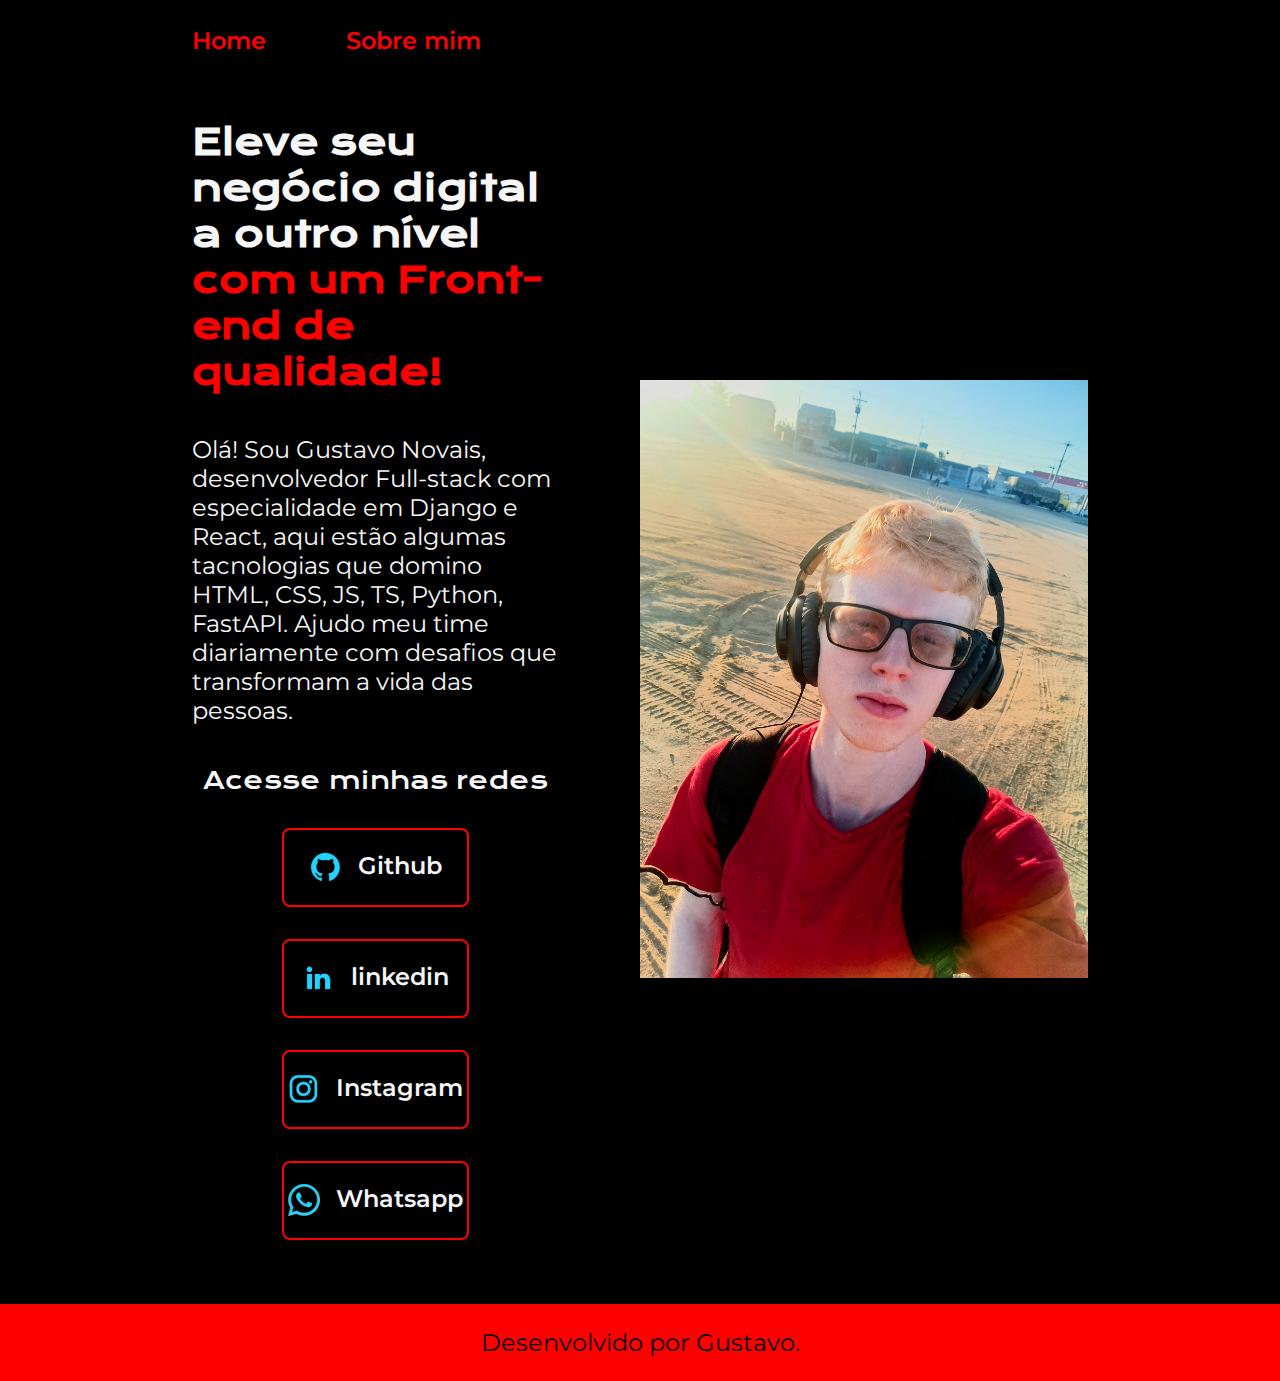
==== index.html @ 8e87957d "first commit" ====
<!DOCTYPE html>
<html lang="pt-br">

<head>
    <meta charset="UTF-8">
    <meta http-equiv="X-UA-Compatible" content="IE=edge">
    <meta name="viewport" content="width=device-width, initial-scale=1.0">
    <title>Portifolio</title>
    <link rel="stylesheet" href="./styles/style.css">
</head>

<body>
    <header class="cabecalho">
        <nav class="cabecalho__menu">
            <a class="cabecalho__menu__link" href="index.html">Home</a>
            <a class="cabecalho__menu__link" href="about.html">Sobre mim</a>
        </nav>
    </header>
    <main class="apresentacao">
        <section class="apresentacao__conteudo">
            <h1 class="apresentacao__conteudo__titulo">Eleve seu negócio digital a outro nível <strong 
            class="titulo-destaque">com um Front-end de qualidade!
            </strong></h1>
            <p class="apresentacao__conteudo__texto">Olá! Sou Gustavo Novais, desenvolvedor
            Full-stack com especialidade em Django e React, aqui estão algumas tacnologias que domino HTML,
            CSS, JS, TS, Python, FastAPI. Ajudo meu time diariamente com desafios que transformam a vida das pessoas. </p>
            <div class="apresentacao__links">
                <h2 class="apresentacao__links__subtitulo">Acesse minhas redes</h2>
                <a class="apresentacao__links__navegacao" href="https://github.com/gustavonovais1">
                    <img src="./assets/github.png">
                    Github
                </a>
                <a class="apresentacao__links__navegacao" href="https://www.linkedin.com/in/gustavo-novais-lima/">
                    <img src="./assets/linkedin.png">
                    linkedin
                </a>
                <a class="apresentacao__links__navegacao" href="https://www.instagram.com/gu.novais_/">
                    <img src="./assets/instagram.png">
                    Instagram
                </a>
                <a class="apresentacao__links__navegacao" href="https://wa.me/5511974959463">
                    <img src="./assets/whatsapp.png">
                    Whatsapp
                </a>
            </div>
        </section>
        <img class="apresentacao__imagem" src="./assets/gustavo.jpg" alt="Foto da Joana Santos programando">
    </main>
    <footer class="rodape">
        <p>Desenvolvido por Gustavo.</p>
    </footer>
</body>

</html>
---- styles/style.css ----
@import url('https://fonts.googleapis.com/css2?family=Krona+One&family=Montserrat:wght@400;600&display=swap');

:root {
    --cor-primaria: #000000;
    --cor-secundaria: #F6F6F6;
    --cor-terciaria: red;
    --cor-hover: #272727;

    --fonte-primaria: 'Krona One', sans-serif;
    --fonte-secundaria: 'Montserrat', sans-serif;
}
*{
    margin: 0;
    padding: 0;
}

body{
    box-sizing: border-box;
    background-color: var(--cor-primaria);
    color: var(--cor-secundaria);
}

.cabecalho{
    padding: 2% 0% 0% 15%;
}
.cabecalho__menu{
    display: flex;
    gap: 80px;
}
.cabecalho__menu__link{
    font-family: var(--fonte-secundaria);
    font-size: 1.5rem;
    font-weight: 600;
    color: var(--cor-terciaria);
    text-decoration: none;
}
.apresentacao{
    padding: 5% 15%;
    display: flex;
    align-items: center;
    justify-content: space-between;
    gap: 82px;
}
.apresentacao__conteudo{
    width: 50%;
    display: flex;
    flex-direction: column;
    gap: 40px;
}

.apresentacao__conteudo__titulo{
    font-size: 2.25rem;
    font-family: var(--fonte-primaria);
}
.titulo-destaque{
    color: var(--cor-terciaria);
}
.apresentacao__conteudo__texto{
    font-size: 1.5rem;
    font-family: var(--fonte-secundaria);
}

.apresentacao__links{
    display: flex;
    flex-direction: column;
    justify-content: space-between;
    align-items: center;
    gap: 32px;
}
.apresentacao__links__subtitulo{
    font-family: var(--fonte-primaria);
    font-weight: 400;
    font-size: 1.5rem;
}
.apresentacao__links__navegacao{
    display: flex;
    justify-content: center;
    gap: 16px;
    border: 2px solid var(--cor-terciaria);
    width: 50%;
    text-align: center;
    border-radius: 8px;
    font-size: 1.5rem;
    font-weight: 600;
    padding: 21.5px 0;
    text-decoration: none;
    color: var(--cor-secundaria);
    font-family: var(--fonte-secundaria);
}
.apresentacao__links__navegacao:hover{
    background-color: var(--cor-hover);
}
.apresentacao__imagem{
    width: 50%;
}
.rodape{
    color: var(--cor-primaria);
    background-color: var(--cor-terciaria);
    padding: 24px;
    text-align: center;
    font-family: var(--fonte-secundaria);
    font-size: 1.5rem;
    font-weight: 400;
}

@media (max-width: 1200px) {
    .cabecalho{
         padding: 10%;  
    }
    .cabecalho__menu{
        justify-content: center;
    }
    .apresentacao{
        flex-direction: column-reverse;
        padding: 5%;
    }
    .apresentacao__conteudo{
        width: auto;
    }
}
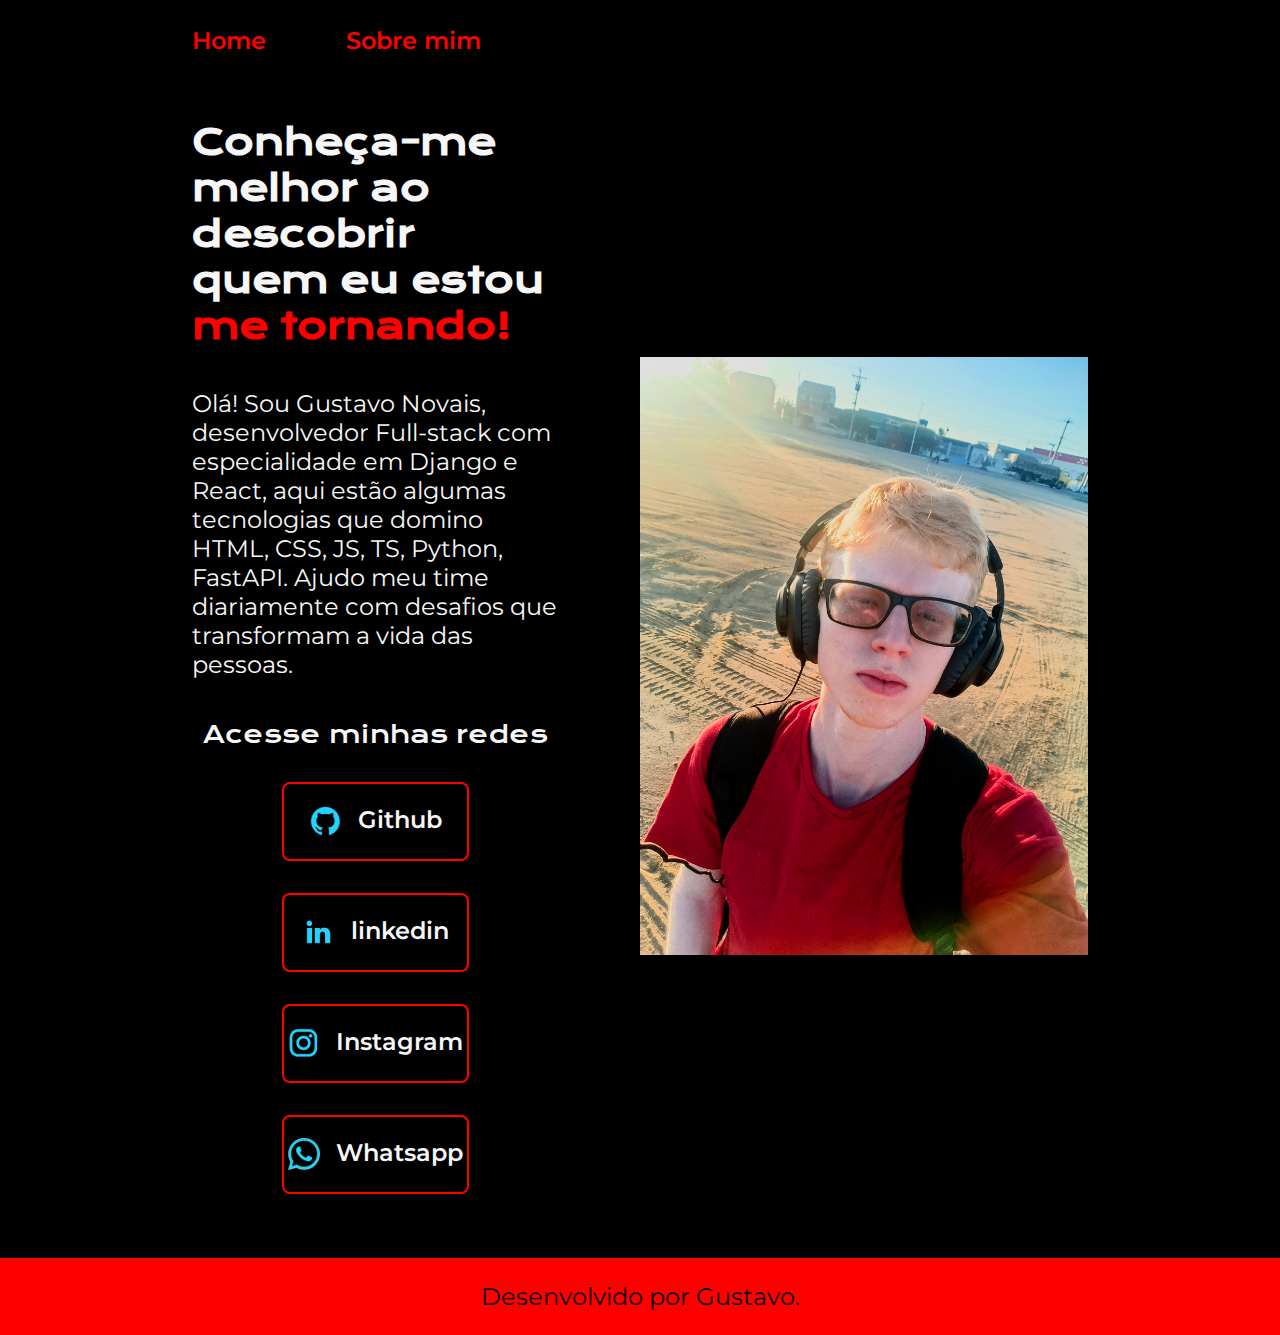
==== commit fbd06795: "correção de texto" ====
--- a/index.html
+++ b/index.html
@@ -18,11 +18,11 @@
     </header>
     <main class="apresentacao">
         <section class="apresentacao__conteudo">
-            <h1 class="apresentacao__conteudo__titulo">Eleve seu negócio digital a outro nível <strong 
-            class="titulo-destaque">com um Front-end de qualidade!
+            <h1 class="apresentacao__conteudo__titulo">Conheça-me melhor ao descobrir quem eu estou <strong 
+            class="titulo-destaque">me tornando!
             </strong></h1>
             <p class="apresentacao__conteudo__texto">Olá! Sou Gustavo Novais, desenvolvedor
-            Full-stack com especialidade em Django e React, aqui estão algumas tacnologias que domino HTML,
+            Full-stack com especialidade em Django e React, aqui estão algumas tecnologias que domino HTML,
             CSS, JS, TS, Python, FastAPI. Ajudo meu time diariamente com desafios que transformam a vida das pessoas. </p>
             <div class="apresentacao__links">
                 <h2 class="apresentacao__links__subtitulo">Acesse minhas redes</h2>
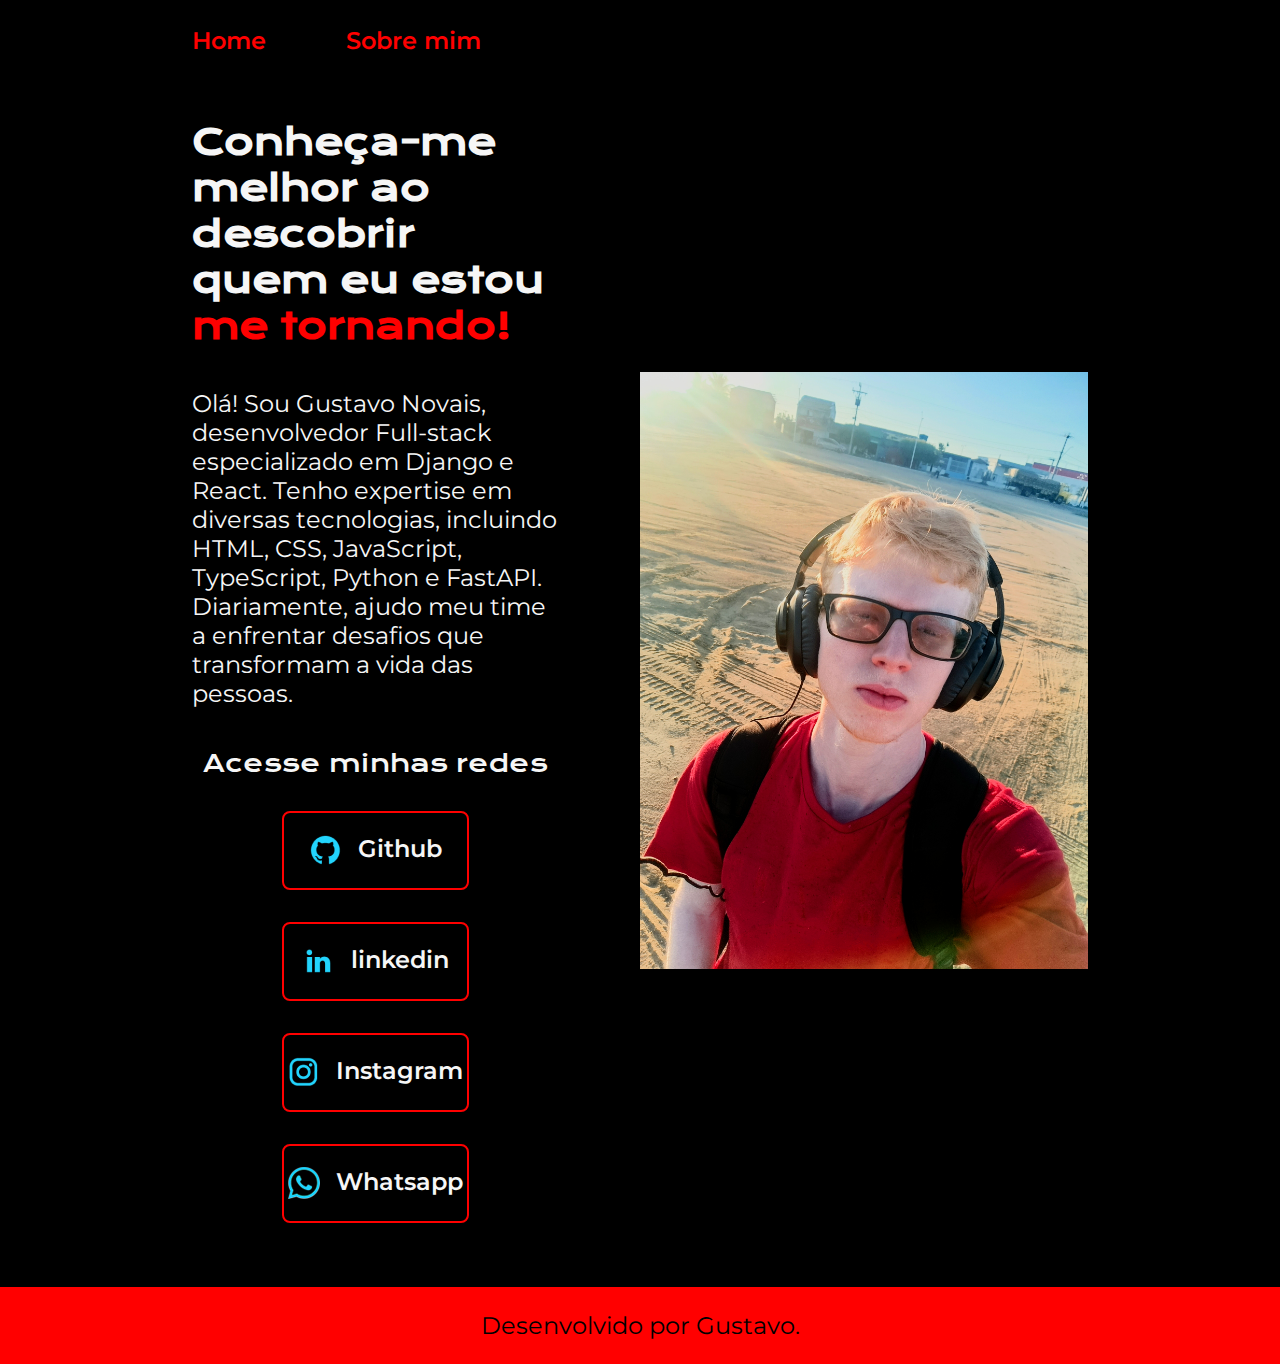
==== commit 09940511: "correção de texto" ====
--- a/index.html
+++ b/index.html
@@ -21,9 +21,10 @@
             <h1 class="apresentacao__conteudo__titulo">Conheça-me melhor ao descobrir quem eu estou <strong 
             class="titulo-destaque">me tornando!
             </strong></h1>
-            <p class="apresentacao__conteudo__texto">Olá! Sou Gustavo Novais, desenvolvedor
-            Full-stack com especialidade em Django e React, aqui estão algumas tecnologias que domino HTML,
-            CSS, JS, TS, Python, FastAPI. Ajudo meu time diariamente com desafios que transformam a vida das pessoas. </p>
+            <p class="apresentacao__conteudo__texto">Olá! Sou Gustavo Novais, desenvolvedor Full-stack especializado em Django e React. 
+                Tenho expertise em diversas tecnologias, incluindo HTML, CSS, JavaScript, TypeScript, Python e FastAPI. Diariamente,
+                ajudo meu time a enfrentar desafios que transformam a vida das pessoas.
+                 </p>
             <div class="apresentacao__links">
                 <h2 class="apresentacao__links__subtitulo">Acesse minhas redes</h2>
                 <a class="apresentacao__links__navegacao" href="https://github.com/gustavonovais1">
